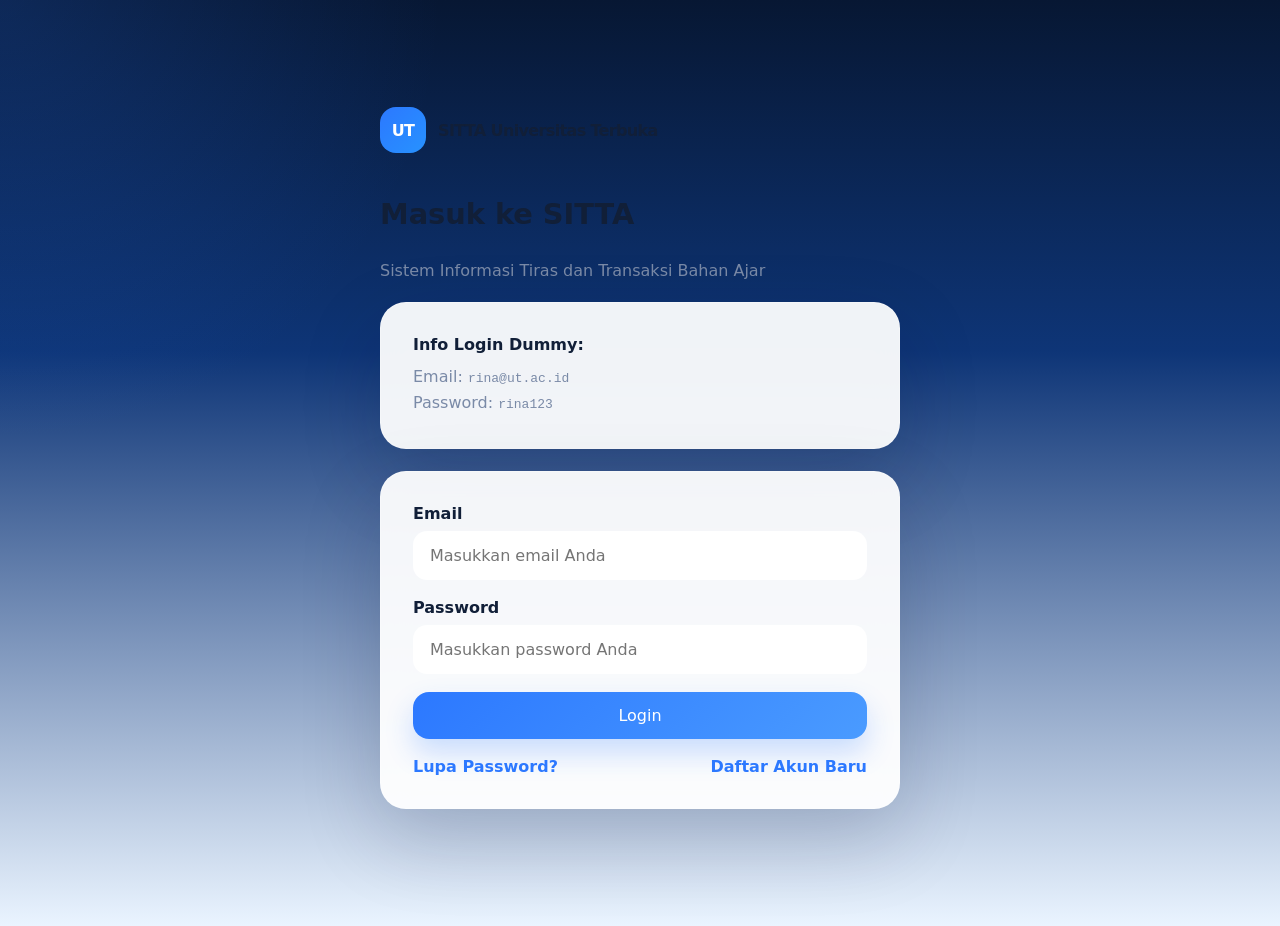
==== login.html @ 5e6911fc "Initial commit: SITTA UT website with login, dashboard, tracking, and stock management" ====
<!doctype html>
<html lang="id">
  <head>
    <meta charset="UTF-8" />
    <meta name="viewport" content="width=device-width, initial-scale=1.0" />
    <title>Login SITTA UT</title>
    <link rel="stylesheet" href="css/styles.css" />
  </head>
  <body data-page="login">
    <div class="container">
      <div class="auth-layout">
        <div class="auth-card">
          <div class="site-brand">
            <span class="brand-mark">UT</span>
            <span>SITTA Universitas Terbuka</span>
          </div>

          <h2 class="page-title">Masuk ke SITTA</h2>
          <p class="subtitle">
            Sistem Informasi Tiras dan Transaksi Bahan Ajar
          </p>

          <div class="panel auth-info">
            <strong>Info Login Dummy:</strong>
            <p>Email: <code>rina@ut.ac.id</code></p>
            <p>Password: <code>rina123</code></p>
          </div>

          <div class="panel">
            <form id="login-form" class="form-grid">
              <div class="input-group">
                <label for="email">Email</label>
                <input
                  id="email"
                  type="email"
                  placeholder="Masukkan email Anda"
                  required
                />
              </div>
              <div class="input-group">
                <label for="password">Password</label>
                <input
                  id="password"
                  type="password"
                  placeholder="Masukkan password Anda"
                  required
                />
              </div>
              <button type="submit" class="btn btn-primary">Login</button>
            </form>
            <div class="auth-links">
              <a href="#" id="show-forgot">Lupa Password?</a>
              <a href="#" id="show-register">Daftar Akun Baru</a>
            </div>
          </div>
        </div>
      </div>
    </div>

    <div id="modal-forgot" class="modal-backdrop">
      <div class="modal">
        <button class="modal-close">×</button>
        <h3>Reset Password</h3>
        <p>Masukkan email Anda untuk menerima instruksi reset password.</p>
        <form class="form-grid">
          <div class="input-group">
            <label for="forgot-email">Email UT</label>
            <input
              id="forgot-email"
              type="email"
              placeholder="email@ut.ac.id"
            />
          </div>
          <button
            type="button"
            class="btn btn-primary"
            onclick="
              alert(
                'Instruksi reset password telah dikirim ke email Anda (simulasi).',
              )
            "
          >
            Kirim Instruksi
          </button>
        </form>
      </div>
    </div>

    <div id="modal-register" class="modal-backdrop">
      <div class="modal">
        <button class="modal-close">×</button>
        <h3>Daftar Akun Baru</h3>
        <p>Isi nama, email, dan password untuk membuat akun demo.</p>
        <form class="form-grid">
          <div class="input-group">
            <label for="register-name">Nama Lengkap</label>
            <input id="register-name" type="text" placeholder="Nama lengkap" />
          </div>
          <div class="input-group">
            <label for="register-email">Email UT</label>
            <input
              id="register-email"
              type="email"
              placeholder="email@ut.ac.id"
            />
          </div>
          <div class="input-group">
            <label for="register-password">Password</label>
            <input
              id="register-password"
              type="password"
              placeholder="Buat password"
            />
          </div>
          <button
            type="button"
            class="btn btn-primary"
            onclick="
              alert(
                'Pendaftaran berhasil. Sekarang Anda bisa login dengan akun demo!',
              )
            "
          >
            Daftar
          </button>
        </form>
      </div>
    </div>

    <script src="js/data.js"></script>
    <script src="js/app.js"></script>
  </body>
</html>
---- css/styles.css ----
:root {
  --bg: #071733;
  --bg-soft: #0d3671;
  --surface: rgba(255, 255, 255, 0.94);
  --surface-strong: rgba(255, 255, 255, 0.86);
  --surface-alt: rgba(12, 56, 112, 0.14);
  --primary: #2c78ff;
  --primary-soft: #d9e9ff;
  --secondary: #32d5c7;
  --accent: #ff8a42;
  --text: #111f38;
  --text-soft: #5f738e;
  --muted: #7a8aa7;
  --danger: #e54448;
  --success: #2f8f64;
  --border: rgba(255, 255, 255, 0.24);
  --shadow: 0 30px 80px rgba(2, 17, 57, 0.18);
}

* {
  box-sizing: border-box;
}

html {
  font-family:
    "Inter",
    system-ui,
    -apple-system,
    BlinkMacSystemFont,
    "Segoe UI",
    sans-serif;
  background:
    radial-gradient(
      circle at top left,
      rgba(44, 120, 255, 0.18),
      transparent 28%
    ),
    linear-gradient(180deg, #071733 0%, #0e3577 38%, #eaf4ff 100%);
  color: var(--text);
}

body {
  margin: 0;
  min-height: 100vh;
  -webkit-font-smoothing: antialiased;
  background-attachment: fixed;
}

a {
  color: inherit;
  text-decoration: none;
}

button,
input,
select,
textarea {
  font: inherit;
}

.container {
  width: min(1140px, calc(100% - 30px));
  margin: 0 auto;
  padding: 32px 0 42px;
}

.auth-layout {
  min-height: calc(100vh - 48px);
  display: grid;
  place-items: center;
  padding: 40px 0;
}

.auth-card {
  width: min(520px, 100%);
  display: grid;
  gap: 22px;
}

.auth-info {
  background: var(--surface-strong);
  border: 1px solid rgba(14, 90, 168, 0.12);
}

.auth-info strong {
  display: block;
  margin-bottom: 10px;
  color: var(--text);
}

.auth-info p {
  margin: 0;
  color: var(--muted);
  line-height: 1.6;
}

.auth-links {
  display: flex;
  justify-content: space-between;
  gap: 14px;
  margin-top: 18px;
}

.auth-links a {
  color: var(--primary);
  font-weight: 600;
}

.page-card,
.panel {
  background: var(--surface);
  border: 1px solid var(--border);
  border-radius: 26px;
  box-shadow: var(--shadow);
  backdrop-filter: blur(14px);
}

.hero,
.panel {
  padding: 32px;
}

.site-brand {
  display: inline-flex;
  align-items: center;
  gap: 12px;
  margin-bottom: 24px;
}

.site-brand span {
  display: block;
  font-weight: 700;
  letter-spacing: -0.04em;
}

.site-brand .brand-mark {
  width: 46px;
  height: 46px;
  display: grid;
  place-items: center;
  border-radius: 16px;
  background: linear-gradient(135deg, var(--primary), #2792ff);
  color: white;
  font-weight: 700;
}

.header-row {
  display: flex;
  justify-content: space-between;
  align-items: center;
  gap: 16px;
  flex-wrap: wrap;
}

.page-title {
  margin: 0;
  font-size: clamp(1.8rem, 2vw, 2.4rem);
  line-height: 1.05;
}

.subtitle {
  margin: 10px 0 0;
  color: var(--muted);
  max-width: 680px;
}

.card-grid {
  display: grid;
  gap: 18px;
  grid-template-columns: repeat(auto-fit, minmax(220px, 1fr));
}

.menu-grid {
  display: grid;
  gap: 18px;
  grid-template-columns: repeat(auto-fit, minmax(180px, 1fr));
}

.card,
.menu-card,
.status-card,
.info-card {
  background: var(--surface-strong);
  border-radius: 20px;
  padding: 20px;
  border: 1px solid transparent;
}

.card strong,
.status-card strong {
  display: block;
  margin-bottom: 12px;
  font-size: 0.95rem;
  color: var(--muted);
}

.card .value,
.status-card .value,
.info-card .value {
  font-size: 2rem;
  font-weight: 700;
  color: var(--text);
}

.menu-card {
  border: 1px solid var(--border);
  transition:
    transform 0.2s ease,
    border-color 0.2s ease;
}

.menu-card:hover {
  transform: translateY(-2px);
  border-color: rgba(14, 90, 168, 0.18);
}

.menu-card h3 {
  margin: 0 0 10px;
  font-size: 1.05rem;
}

.menu-card p {
  margin: 0;
  color: var(--muted);
}

.btn,
.btn-link {
  display: inline-flex;
  align-items: center;
  justify-content: center;
  gap: 10px;
  border: none;
  border-radius: 16px;
  padding: 14px 20px;
  cursor: pointer;
  transition:
    transform 0.2s ease,
    box-shadow 0.2s ease,
    background-color 0.2s ease;
}

.btn:hover,
.btn-link:hover {
  transform: translateY(-1px);
  box-shadow: 0 18px 32px rgba(44, 120, 255, 0.18);
}

.btn-primary {
  background: linear-gradient(135deg, var(--primary), #4a9bff);
  color: white;
  box-shadow: 0 14px 28px rgba(44, 120, 255, 0.24);
}

.btn-secondary {
  background: rgba(255, 255, 255, 0.86);
  color: var(--text);
  border: 1px solid rgba(255, 255, 255, 0.75);
}

.btn-tertiary {
  background: transparent;
  color: white;
  border: 1px solid rgba(255, 255, 255, 0.45);
}

.btn-danger {
  background: var(--danger);
  color: white;
}

.main-nav {
  display: flex;
  flex-wrap: wrap;
  gap: 12px;
  margin-bottom: 24px;
}

.main-nav a {
  padding: 14px 18px;
  background: rgba(255, 255, 255, 0.85);
  border: 1px solid rgba(255, 255, 255, 0.7);
  border-radius: 18px;
  color: var(--text);
  font-weight: 600;
}

.main-nav a.active,
.main-nav a:hover {
  background: var(--primary-soft);
  border-color: rgba(44, 120, 255, 0.55);
}

.form-grid {
  display: grid;
  gap: 18px;
}

.input-group {
  display: grid;
  gap: 8px;
}

label {
  font-weight: 600;
}

input,
select,
textarea {
  width: 100%;
  border: 1px solid var(--border);
  border-radius: 14px;
  padding: 14px 16px;
  background: white;
  color: var(--text);
}

input:focus,
select:focus,
textarea:focus {
  outline: none;
  border-color: var(--primary);
  box-shadow: 0 0 0 3px rgba(14, 90, 168, 0.12);
}

.grid-2 {
  display: grid;
  gap: 16px;
  grid-template-columns: 1fr 1fr;
}

.list-box {
  display: grid;
  gap: 12px;
}

.list-item {
  background: var(--surface-strong);
  border-radius: 16px;
  padding: 18px;
  border: 1px solid var(--border);
}

.list-item span {
  display: block;
  color: var(--muted);
}

.table-wrapper {
  overflow-x: auto;
}

table {
  width: 100%;
  border-collapse: separate;
  border-spacing: 0 10px;
  min-width: 720px;
}

thead {
  background: transparent;
}

th,
td {
  text-align: left;
  padding: 16px 18px;
  border-bottom: none;
}

th {
  font-weight: 700;
  color: var(--text-soft);
}

tbody tr {
  background: rgba(255, 255, 255, 0.95);
  border: 1px solid rgba(255, 255, 255, 0.7);
  border-radius: 18px;
}

tbody tr:hover {
  background: rgba(255, 255, 255, 1);
}

tbody tr td:first-child {
  border-top-left-radius: 18px;
  border-bottom-left-radius: 18px;
}

tbody tr td:last-child {
  border-top-right-radius: 18px;
  border-bottom-right-radius: 18px;
}

.cover-thumb {
  width: 56px;
  height: 56px;
  border-radius: 14px;
  object-fit: cover;
}

.status-pill {
  display: inline-flex;
  align-items: center;
  gap: 8px;
  padding: 8px 12px;
  border-radius: 999px;
  font-size: 0.9rem;
  font-weight: 700;
}

.status-pill.waiting {
  background: #fff4d6;
  color: #9f6c00;
}

.status-pill.in-progress {
  background: #d9f0ff;
  color: #0e5aa8;
}

.status-pill.complete {
  background: #e9f9ef;
  color: #1c7550;
}

.progress-bar {
  width: 100%;
  height: 14px;
  border-radius: 999px;
  background: var(--border);
  overflow: hidden;
}

.progress-fill {
  height: 100%;
  border-radius: 999px;
  background: linear-gradient(90deg, #0e5aa8, #3f86ff);
}

.alert {
  background: #fff2f2;
  border: 1px solid #f3c2c2;
  color: #7a2f2f;
  border-radius: 16px;
  padding: 14px 18px;
}

footer {
  color: var(--muted);
  font-size: 0.95rem;
  text-align: center;
  margin-top: 20px;
}

.hero-illustration {
  width: 100%;
  max-width: 420px;
  border-radius: 24px;
  object-fit: cover;
  display: block;
}

.modal-backdrop {
  position: fixed;
  inset: 0;
  background: rgba(18, 34, 56, 0.42);
  display: none;
  align-items: center;
  justify-content: center;
  padding: 20px;
  z-index: 50;
}

.modal-backdrop.open {
  display: flex;
}

.modal {
  width: min(560px, 100%);
  background: white;
  border-radius: 24px;
  padding: 28px;
  position: relative;
}

.modal h3 {
  margin-top: 0;
}

.modal-close {
  position: absolute;
  top: 18px;
  right: 18px;
  border: none;
  background: transparent;
  font-size: 1.2rem;
  cursor: pointer;
}

@media (max-width: 860px) {
  .grid-2 {
    grid-template-columns: 1fr;
  }

  .header-row,
  .main-nav {
    flex-direction: column;
    align-items: stretch;
  }
}

@media (max-width: 620px) {
  .hero,
  .panel {
    padding: 20px;
  }

  .container {
    padding: 16px 0 32px;
  }

  .btn,
  .btn-link {
    width: 100%;
  }

  .page-title {
    font-size: 1.9rem;
  }
}
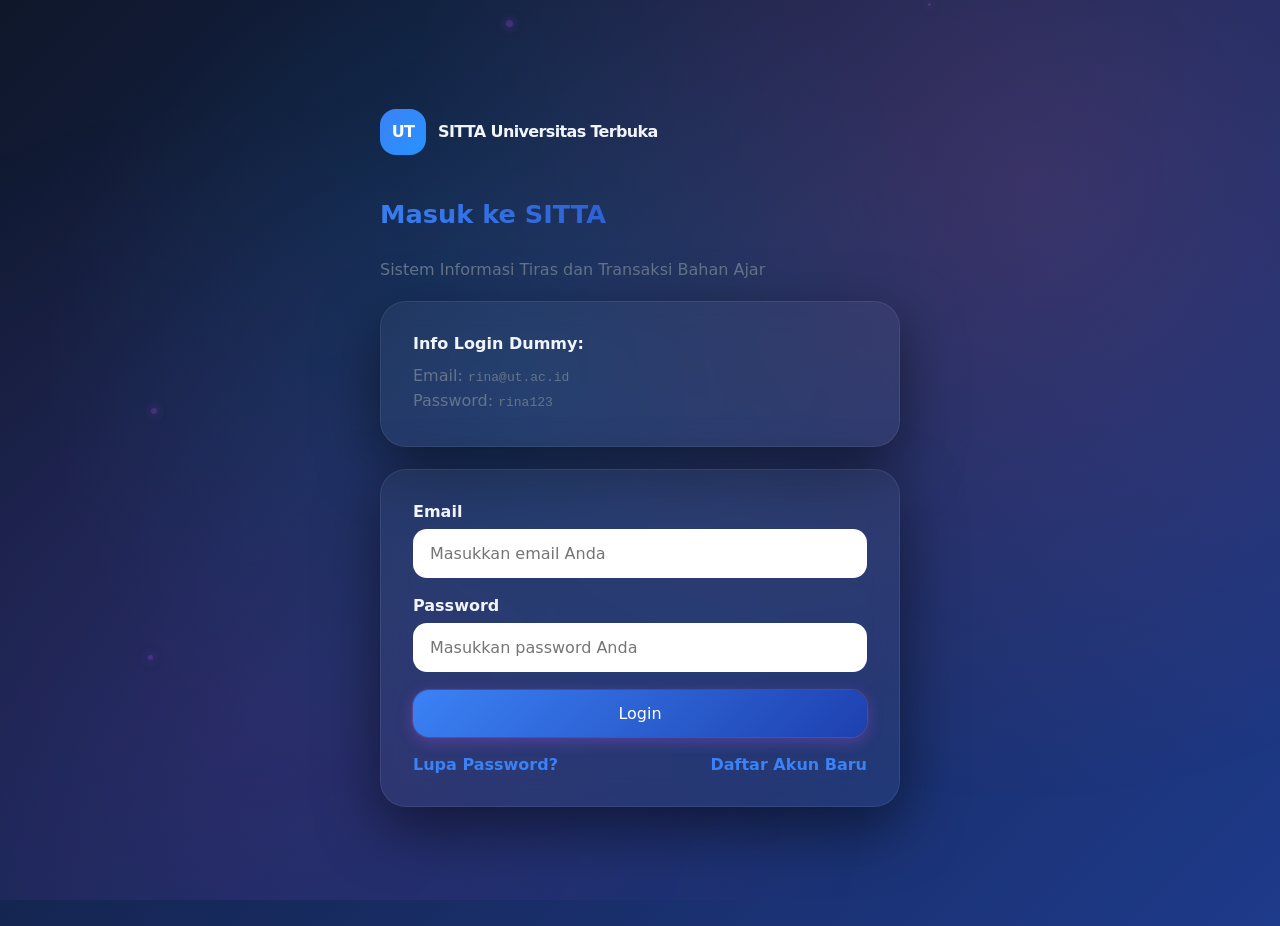
==== commit b1f282ae: "update" ====
--- a/login.html
+++ b/login.html
@@ -1,33 +1,56 @@
 <!doctype html>
 <html lang="id">
   <head>
+    <!-- Metadata halaman login -->
     <meta charset="UTF-8" />
     <meta name="viewport" content="width=device-width, initial-scale=1.0" />
     <title>Login SITTA UT</title>
+    <!-- Link ke stylesheet utama -->
     <link rel="stylesheet" href="css/styles.css" />
   </head>
   <body data-page="login">
+    <!-- Floating Particles Background -->
+    <div class="particles">
+      <div class="particle"></div>
+      <div class="particle"></div>
+      <div class="particle"></div>
+      <div class="particle"></div>
+      <div class="particle"></div>
+      <div class="particle"></div>
+      <div class="particle"></div>
+      <div class="particle"></div>
+    </div>
+    <!-- Kontainer utama halaman -->
     <div class="container">
+      <!-- Layout autentikasi -->
       <div class="auth-layout">
+        <!-- Kartu autentikasi -->
         <div class="auth-card">
+          <!-- Branding situs -->
           <div class="site-brand">
             <span class="brand-mark">UT</span>
             <span>SITTA Universitas Terbuka</span>
           </div>
 
+          <!-- Judul halaman -->
           <h2 class="page-title">Masuk ke SITTA</h2>
+          <!-- Subjudul -->
           <p class="subtitle">
             Sistem Informasi Tiras dan Transaksi Bahan Ajar
           </p>
 
+          <!-- Panel info login dummy -->
           <div class="panel auth-info">
             <strong>Info Login Dummy:</strong>
             <p>Email: <code>rina@ut.ac.id</code></p>
             <p>Password: <code>rina123</code></p>
           </div>
 
+          <!-- Panel form login -->
           <div class="panel">
+            <!-- Form login -->
             <form id="login-form" class="form-grid">
+              <!-- Input email -->
               <div class="input-group">
                 <label for="email">Email</label>
                 <input
@@ -37,6 +60,7 @@
                   required
                 />
               </div>
+              <!-- Input password -->
               <div class="input-group">
                 <label for="password">Password</label>
                 <input
@@ -46,8 +70,11 @@
                   required
                 />
               </div>
+              <!-- Tombol submit -->
               <button type="submit" class="btn btn-primary">Login</button>
             </form>
+
+            <!-- Link tambahan -->
             <div class="auth-links">
               <a href="#" id="show-forgot">Lupa Password?</a>
               <a href="#" id="show-register">Daftar Akun Baru</a>
@@ -57,11 +84,13 @@
       </div>
     </div>
 
+    <!-- Modal lupa password -->
     <div id="modal-forgot" class="modal-backdrop">
       <div class="modal">
         <button class="modal-close">×</button>
         <h3>Reset Password</h3>
         <p>Masukkan email Anda untuk menerima instruksi reset password.</p>
+        <!-- Form reset password -->
         <form class="form-grid">
           <div class="input-group">
             <label for="forgot-email">Email UT</label>
@@ -86,11 +115,13 @@
       </div>
     </div>
 
+    <!-- Modal daftar akun -->
     <div id="modal-register" class="modal-backdrop">
       <div class="modal">
         <button class="modal-close">×</button>
         <h3>Daftar Akun Baru</h3>
         <p>Isi nama, email, dan password untuk membuat akun demo.</p>
+        <!-- Form pendaftaran -->
         <form class="form-grid">
           <div class="input-group">
             <label for="register-name">Nama Lengkap</label>
@@ -127,6 +158,7 @@
       </div>
     </div>
 
+    <!-- Script data dan aplikasi -->
     <script src="js/data.js"></script>
     <script src="js/app.js"></script>
   </body>
--- a/css/styles.css
+++ b/css/styles.css
@@ -1,22 +1,39 @@
+/* 
+ * SITTA UT - Stylesheet Utama
+ * File: styles.css
+ * Deskripsi: Styling responsif untuk aplikasi dashboard SITTA UT
+ * Menggunakan CSS custom properties untuk konsistensi warna dan tema
+ */
+
+/* Variabel CSS untuk tema dan warna - MODERN DARK THEME */
 :root {
-  --bg: #071733;
-  --bg-soft: #0d3671;
-  --surface: rgba(255, 255, 255, 0.94);
-  --surface-strong: rgba(255, 255, 255, 0.86);
-  --surface-alt: rgba(12, 56, 112, 0.14);
-  --primary: #2c78ff;
-  --primary-soft: #d9e9ff;
-  --secondary: #32d5c7;
-  --accent: #ff8a42;
-  --text: #111f38;
-  --text-soft: #5f738e;
-  --muted: #7a8aa7;
-  --danger: #e54448;
-  --success: #2f8f64;
-  --border: rgba(255, 255, 255, 0.24);
-  --shadow: 0 30px 80px rgba(2, 17, 57, 0.18);
-}
-
+  --bg: #0b0f19; /* hitam kebiruan */
+  --bg-soft: #141a2a;
+  --bg-gradient: linear-gradient(135deg, #0f172a 0%, #1e3a8a 100%);
+
+  --surface: rgba(255, 255, 255, 0.04);
+  --surface-strong: rgba(255, 255, 255, 0.07);
+  --surface-alt: rgba(30, 58, 138, 0.15);
+
+  --primary: #3b82f6; /* biru kuat */
+  --primary-soft: rgba(59, 130, 246, 0.2);
+
+  --secondary: #1e40af; /* biru lebih gelap */
+  --accent: #22d3ee; /* cyan biar modern */
+
+  --text: #f1f5f9;
+  --text-soft: #94a3b8;
+  --muted: #64748b;
+
+  --danger: #ef4444;
+  --success: #22c55e;
+
+  --border: rgba(255, 255, 255, 0.08);
+
+  --shadow: 0 20px 60px rgba(0, 0, 0, 0.5);
+  --glow: 0 0 20px rgba(59, 130, 246, 0.4);
+}
+/* Reset dan aturan umum */
 * {
   box-sizing: border-box;
 }
@@ -30,13 +47,24 @@
     "Segoe UI",
     sans-serif;
   background:
+    var(--bg-gradient),
     radial-gradient(
-      circle at top left,
-      rgba(44, 120, 255, 0.18),
-      transparent 28%
+      circle at 20% 80%,
+      rgba(157, 78, 221, 0.15) 0%,
+      transparent 50%
     ),
-    linear-gradient(180deg, #071733 0%, #0e3577 38%, #eaf4ff 100%);
+    radial-gradient(
+      circle at 80% 20%,
+      rgba(255, 107, 157, 0.15) 0%,
+      transparent 50%
+    ),
+    radial-gradient(
+      circle at 40% 40%,
+      rgba(0, 212, 255, 0.1) 0%,
+      transparent 50%
+    );
   color: var(--text);
+  min-height: 100vh;
 }
 
 body {
@@ -58,12 +86,14 @@
   font: inherit;
 }
 
+/* Layout utama */
 .container {
   width: min(1140px, calc(100% - 30px));
   margin: 0 auto;
   padding: 32px 0 42px;
 }
 
+/* Layout autentikasi */
 .auth-layout {
   min-height: calc(100vh - 48px);
   display: grid;
@@ -106,6 +136,7 @@
   font-weight: 600;
 }
 
+/* Komponen kartu dan panel */
 .page-card,
 .panel {
   background: var(--surface);
@@ -120,6 +151,7 @@
   padding: 32px;
 }
 
+/* Branding situs */
 .site-brand {
   display: inline-flex;
   align-items: center;
@@ -144,6 +176,7 @@
   font-weight: 700;
 }
 
+/* Header halaman */
 .header-row {
   display: flex;
   justify-content: space-between;
@@ -154,7 +187,7 @@
 
 .page-title {
   margin: 0;
-  font-size: clamp(1.8rem, 2vw, 2.4rem);
+  font-size: clamp(1.5rem, 2vw, 2.4rem);
   line-height: 1.05;
 }
 
@@ -164,6 +197,7 @@
   max-width: 680px;
 }
 
+/* Grid kartu dan menu */
 .card-grid {
   display: grid;
   gap: 18px;
@@ -176,6 +210,7 @@
   grid-template-columns: repeat(auto-fit, minmax(180px, 1fr));
 }
 
+/* Styling kartu */
 .card,
 .menu-card,
 .status-card,
@@ -224,6 +259,7 @@
   color: var(--muted);
 }
 
+/* Tombol */
 .btn,
 .btn-link {
   display: inline-flex;
@@ -269,6 +305,7 @@
   color: white;
 }
 
+/* Navigasi utama */
 .main-nav {
   display: flex;
   flex-wrap: wrap;
@@ -291,6 +328,7 @@
   border-color: rgba(44, 120, 255, 0.55);
 }
 
+/* Form styling */
 .form-grid {
   display: grid;
   gap: 18px;
@@ -324,12 +362,14 @@
   box-shadow: 0 0 0 3px rgba(14, 90, 168, 0.12);
 }
 
+/* Grid utility */
 .grid-2 {
   display: grid;
   gap: 16px;
   grid-template-columns: 1fr 1fr;
 }
 
+/* List styling */
 .list-box {
   display: grid;
   gap: 12px;
@@ -347,6 +387,7 @@
   color: var(--muted);
 }
 
+/* Tabel styling */
 .table-wrapper {
   overflow-x: auto;
 }
@@ -401,6 +442,7 @@
   object-fit: cover;
 }
 
+/* Status dan progress */
 .status-pill {
   display: inline-flex;
   align-items: center;
@@ -440,6 +482,7 @@
   background: linear-gradient(90deg, #0e5aa8, #3f86ff);
 }
 
+/* Alert styling */
 .alert {
   background: #fff2f2;
   border: 1px solid #f3c2c2;
@@ -448,6 +491,7 @@
   padding: 14px 18px;
 }
 
+/* Footer */
 footer {
   color: var(--muted);
   font-size: 0.95rem;
@@ -455,6 +499,7 @@
   margin-top: 20px;
 }
 
+/* Ilustrasi hero */
 .hero-illustration {
   width: 100%;
   max-width: 420px;
@@ -463,6 +508,7 @@
   display: block;
 }
 
+/* Modal styling */
 .modal-backdrop {
   position: fixed;
   inset: 0;
@@ -500,6 +546,38 @@
   cursor: pointer;
 }
 
+/* Media queries untuk responsivitas - ENHANCED */
+@media (max-width: 1200px) {
+  .container {
+    width: min(95%, calc(100% - 20px));
+    padding: 24px 0 32px;
+  }
+
+  .menu-grid {
+    grid-template-columns: repeat(auto-fit, minmax(280px, 1fr));
+    gap: 20px;
+  }
+}
+
+@media (max-width: 1024px) {
+  .container {
+    width: min(95%, calc(100% - 20px));
+  }
+
+  .hero,
+  .panel {
+    padding: 28px;
+  }
+
+  .page-title {
+    font-size: 2.2rem;
+  }
+
+  .menu-grid {
+    grid-template-columns: repeat(auto-fit, minmax(250px, 1fr));
+  }
+}
+
 @media (max-width: 860px) {
   .grid-2 {
     grid-template-columns: 1fr;
@@ -509,25 +587,1003 @@
   .main-nav {
     flex-direction: column;
     align-items: stretch;
+    gap: 16px;
+  }
+
+  .main-nav {
+    margin-bottom: 32px;
+  }
+
+  .main-nav a {
+    padding: 12px 16px;
+    text-align: center;
+    font-size: 0.9rem;
+  }
+
+  .menu-grid {
+    grid-template-columns: 1fr;
+    gap: 16px;
+  }
+
+  .hero,
+  .panel {
+    padding: 24px;
+  }
+
+  .page-title {
+    font-size: 2rem;
+  }
+
+  .site-brand {
+    justify-content: center;
+    margin-bottom: 16px;
+  }
+}
+
+@media (max-width: 768px) {
+  .container {
+    padding: 20px 0 28px;
+  }
+
+  .hero,
+  .panel {
+    padding: 20px;
+  }
+
+  .page-card {
+    margin-top: 16px;
+  }
+
+  .btn {
+    padding: 12px 18px;
+    font-size: 0.9rem;
+  }
+
+  .table-wrapper {
+    overflow-x: auto;
+    -webkit-overflow-scrolling: touch;
+  }
+
+  table {
+    min-width: 600px;
+  }
+
+  .particles {
+    display: none; /* Disable particles on mobile for performance */
   }
 }
 
 @media (max-width: 620px) {
   .hero,
   .panel {
-    padding: 20px;
+    padding: 16px;
   }
 
   .container {
-    padding: 16px 0 32px;
+    padding: 16px 0 24px;
   }
 
   .btn,
   .btn-link {
     width: 100%;
+    padding: 14px 16px;
+    font-size: 0.95rem;
   }
 
   .page-title {
-    font-size: 1.9rem;
-  }
-}
+    font-size: 1.8rem;
+    line-height: 1.2;
+  }
+
+  .subtitle {
+    font-size: 0.95rem;
+  }
+
+  .site-brand {
+    gap: 8px;
+  }
+
+  .site-brand .brand-mark {
+    width: 36px;
+    height: 36px;
+    font-size: 1.2rem;
+  }
+
+  .site-brand span:last-child {
+    font-size: 1.1rem;
+  }
+
+  .card-grid {
+    grid-template-columns: 1fr;
+    gap: 12px;
+  }
+
+  .info-card {
+    order: -1; /* Move info card to top on mobile */
+  }
+
+  .auth-layout {
+    padding: 20px 0;
+  }
+
+  .auth-card {
+    gap: 16px;
+  }
+
+  .modal {
+    width: min(95%, 100%);
+    padding: 20px;
+    margin: 20px;
+  }
+}
+
+@media (max-width: 480px) {
+  .container {
+    padding: 12px 0 20px;
+  }
+
+  .hero,
+  .panel {
+    padding: 12px;
+  }
+
+  .page-title {
+    font-size: 1.6rem;
+  }
+
+  .subtitle {
+    font-size: 0.9rem;
+  }
+
+  .btn {
+    padding: 12px 14px;
+    font-size: 0.9rem;
+  }
+
+  .input-group label {
+    font-size: 0.9rem;
+  }
+
+  .input-group input,
+  .input-group select,
+  .input-group textarea {
+    padding: 12px;
+    font-size: 0.95rem;
+  }
+
+  .site-brand .brand-mark {
+    width: 32px;
+    height: 32px;
+    font-size: 1.1rem;
+  }
+
+  .site-brand span:last-child {
+    font-size: 1rem;
+  }
+}
+
+@media (max-width: 360px) {
+  .container {
+    width: calc(100% - 16px);
+  }
+
+  .page-title {
+    font-size: 1.4rem;
+  }
+
+  .btn {
+    padding: 10px 12px;
+    font-size: 0.85rem;
+  }
+}
+
+/* ===== GOD-LEVEL ANIMATIONS & ADVANCED UI ===== */
+
+/* Advanced Background with Animated Particles */
+html {
+  position: relative;
+  overflow-x: hidden;
+}
+
+html::before {
+  content: "";
+  position: fixed;
+  top: 0;
+  left: 0;
+  width: 100%;
+  height: 100%;
+  background:
+    radial-gradient(
+      circle at 20% 80%,
+      rgba(157, 78, 221, 0.15) 0%,
+      transparent 50%
+    ),
+    radial-gradient(
+      circle at 80% 20%,
+      rgba(255, 107, 157, 0.15) 0%,
+      transparent 50%
+    ),
+    radial-gradient(
+      circle at 40% 40%,
+      rgba(0, 212, 255, 0.1) 0%,
+      transparent 50%
+    );
+  animation: backgroundFloat 20s ease-in-out infinite;
+  pointer-events: none;
+  z-index: -1;
+}
+
+@keyframes backgroundFloat {
+  0%,
+  100% {
+    transform: translateY(0px) rotate(0deg);
+  }
+  33% {
+    transform: translateY(-10px) rotate(1deg);
+  }
+  66% {
+    transform: translateY(10px) rotate(-1deg);
+  }
+}
+
+/* Floating Particles */
+.particles {
+  position: fixed;
+  top: 0;
+  left: 0;
+  width: 100%;
+  height: 100%;
+  pointer-events: none;
+  z-index: -1;
+}
+
+.particle {
+  position: absolute;
+  background: rgba(157, 78, 221, 0.3);
+  border-radius: 50%;
+  animation: particleFloat 15s linear infinite;
+  box-shadow: 0 0 10px rgba(157, 78, 221, 0.5);
+}
+
+.particle:nth-child(1) {
+  width: 4px;
+  height: 4px;
+  left: 10%;
+  animation-delay: 0s;
+}
+.particle:nth-child(2) {
+  width: 6px;
+  height: 6px;
+  left: 20%;
+  animation-delay: 2s;
+}
+.particle:nth-child(3) {
+  width: 3px;
+  height: 3px;
+  left: 30%;
+  animation-delay: 4s;
+}
+.particle:nth-child(4) {
+  width: 5px;
+  height: 5px;
+  left: 40%;
+  animation-delay: 6s;
+}
+.particle:nth-child(5) {
+  width: 4px;
+  height: 4px;
+  left: 50%;
+  animation-delay: 8s;
+}
+.particle:nth-child(6) {
+  width: 7px;
+  height: 7px;
+  left: 60%;
+  animation-delay: 10s;
+}
+.particle:nth-child(7) {
+  width: 3px;
+  height: 3px;
+  left: 70%;
+  animation-delay: 12s;
+}
+.particle:nth-child(8) {
+  width: 5px;
+  height: 5px;
+  left: 80%;
+  animation-delay: 14s;
+}
+
+@keyframes particleFloat {
+  0% {
+    transform: translateY(100vh) rotate(0deg);
+    opacity: 0;
+  }
+  10% {
+    opacity: 1;
+  }
+  90% {
+    opacity: 1;
+  }
+  100% {
+    transform: translateY(-100px) rotate(360deg);
+    opacity: 0;
+  }
+}
+
+/* Enhanced Glassmorphism Effects */
+.card,
+.menu-card,
+.info-card,
+.page-card {
+  backdrop-filter: blur(20px);
+  -webkit-backdrop-filter: blur(20px);
+  background: var(--surface);
+  border: 1px solid var(--border);
+  box-shadow:
+    0 8px 32px rgba(0, 0, 0, 0.3),
+    inset 0 1px 0 rgba(255, 255, 255, 0.1);
+  position: relative;
+  overflow: hidden;
+}
+
+.card::before,
+.menu-card::before,
+.info-card::before,
+.page-card::before {
+  content: "";
+  position: absolute;
+  top: 0;
+  left: -100%;
+  width: 100%;
+  height: 100%;
+  background: linear-gradient(
+    90deg,
+    transparent,
+    rgba(255, 255, 255, 0.1),
+    transparent
+  );
+  transition: left 0.5s ease;
+}
+
+.card:hover::before,
+.menu-card:hover::before,
+.info-card:hover::before,
+.page-card:hover::before {
+  left: 100%;
+}
+
+/* Advanced Button Animations */
+.btn {
+  position: relative;
+  overflow: hidden;
+  transform-style: preserve-3d;
+}
+
+.btn::before {
+  content: "";
+  position: absolute;
+  top: 50%;
+  left: 50%;
+  width: 0;
+  height: 0;
+  background: rgba(255, 255, 255, 0.3);
+  border-radius: 50%;
+  transform: translate(-50%, -50%);
+  transition:
+    width 0.6s ease,
+    height 0.6s ease;
+}
+
+.btn:hover::before {
+  width: 300px;
+  height: 300px;
+}
+
+.btn-primary {
+  background: linear-gradient(135deg, var(--primary), var(--secondary));
+  box-shadow:
+    0 4px 15px rgba(157, 78, 221, 0.4),
+    0 0 0 1px rgba(255, 255, 255, 0.1);
+}
+
+.btn-primary:hover {
+  background: linear-gradient(135deg, var(--secondary), var(--primary));
+  box-shadow:
+    0 8px 25px rgba(157, 78, 221, 0.6),
+    0 0 0 1px rgba(255, 255, 255, 0.2);
+  transform: translateY(-2px) scale(1.02);
+}
+
+/* Enhanced Navigation with Morphing Effects */
+.main-nav a {
+  position: relative;
+  overflow: hidden;
+  transition: all 0.4s cubic-bezier(0.175, 0.885, 0.32, 1.275);
+}
+
+.main-nav a::before {
+  content: "";
+  position: absolute;
+  top: 0;
+  left: -100%;
+  width: 100%;
+  height: 100%;
+  background: linear-gradient(
+    90deg,
+    transparent,
+    rgba(255, 255, 255, 0.3),
+    transparent
+  );
+  transition: left 0.5s ease;
+}
+
+.main-nav a:hover::before {
+  left: 100%;
+}
+
+.main-nav a.active {
+  background: linear-gradient(
+    135deg,
+    rgba(157, 78, 221, 0.9),
+    rgba(255, 107, 157, 0.9)
+  );
+  color: white;
+  box-shadow: 0 8px 32px rgba(157, 78, 221, 0.3);
+  transform: translateY(-2px);
+}
+
+/* Page Entrance Animations */
+.container {
+  animation: pageSlideIn 0.8s cubic-bezier(0.25, 0.46, 0.45, 0.94);
+}
+
+@keyframes pageSlideIn {
+  0% {
+    opacity: 0;
+    transform: translateY(30px);
+  }
+  100% {
+    opacity: 1;
+    transform: translateY(0);
+  }
+}
+
+/* Staggered Animation for Cards */
+.menu-grid > * {
+  animation: cardFadeInUp 0.6s ease-out both;
+}
+
+.menu-grid > *:nth-child(1) {
+  animation-delay: 0.1s;
+}
+.menu-grid > *:nth-child(2) {
+  animation-delay: 0.2s;
+}
+.menu-grid > *:nth-child(3) {
+  animation-delay: 0.3s;
+}
+.menu-grid > *:nth-child(4) {
+  animation-delay: 0.4s;
+}
+
+@keyframes cardFadeInUp {
+  0% {
+    opacity: 0;
+    transform: translateY(50px);
+  }
+  100% {
+    opacity: 1;
+    transform: translateY(0);
+  }
+}
+
+/* Enhanced Table Animations */
+tbody tr {
+  animation: rowSlideIn 0.5s ease-out both;
+}
+
+tbody tr:nth-child(1) {
+  animation-delay: 0.1s;
+}
+tbody tr:nth-child(2) {
+  animation-delay: 0.15s;
+}
+tbody tr:nth-child(3) {
+  animation-delay: 0.2s;
+}
+tbody tr:nth-child(4) {
+  animation-delay: 0.25s;
+}
+tbody tr:nth-child(5) {
+  animation-delay: 0.3s;
+}
+
+@keyframes rowSlideIn {
+  0% {
+    opacity: 0;
+    transform: translateX(-30px);
+  }
+  100% {
+    opacity: 1;
+    transform: translateX(0);
+  }
+}
+
+/* Loading Animation */
+.loading {
+  display: inline-block;
+  width: 20px;
+  height: 20px;
+  border: 3px solid rgba(255, 255, 255, 0.3);
+  border-radius: 50%;
+  border-top-color: white;
+  animation: spin 1s ease-in-out infinite;
+}
+
+@keyframes spin {
+  to {
+    transform: rotate(360deg);
+  }
+}
+
+/* Pulse Animation for Active Elements */
+@keyframes pulse {
+  0% {
+    transform: scale(1);
+  }
+  50% {
+    transform: scale(1.05);
+  }
+  100% {
+    transform: scale(1);
+  }
+}
+
+.btn-primary.active {
+  animation: pulse 2s infinite;
+}
+
+/* Text Gradient Animation */
+.page-title {
+  background: linear-gradient(
+    45deg,
+    var(--primary),
+    var(--secondary),
+    var(--accent)
+  );
+  background-size: 200% 200%;
+  -webkit-background-clip: text;
+  -webkit-text-fill-color: transparent;
+  background-clip: text;
+  animation: gradientShift 3s ease infinite;
+}
+
+@keyframes gradientShift {
+  0% {
+    background-position: 0% 50%;
+  }
+  50% {
+    background-position: 100% 50%;
+  }
+  100% {
+    background-position: 0% 50%;
+  }
+}
+
+/* Advanced Hover Effects for Menu Cards */
+.menu-card {
+  transition: all 0.4s cubic-bezier(0.175, 0.885, 0.32, 1.275);
+  transform-style: preserve-3d;
+}
+
+.menu-card:hover {
+  transform: translateY(-8px) rotateX(5deg);
+  box-shadow:
+    0 20px 40px rgba(0, 0, 0, 0.2),
+    0 0 0 1px rgba(255, 255, 255, 0.3);
+}
+
+.menu-card h3 {
+  transition: color 0.3s ease;
+}
+
+.menu-card:hover h3 {
+  color: var(--primary);
+}
+
+/* Scroll-triggered Animations */
+@keyframes fadeInUp {
+  from {
+    opacity: 0;
+    transform: translateY(30px);
+  }
+  to {
+    opacity: 1;
+    transform: translateY(0);
+  }
+}
+
+.fade-in-up {
+  animation: fadeInUp 0.6s ease-out;
+}
+
+/* Enhanced Modal Animations */
+.modal-backdrop {
+  animation: modalFadeIn 0.3s ease-out;
+}
+
+.modal {
+  animation: modalSlideIn 0.4s cubic-bezier(0.25, 0.46, 0.45, 0.94);
+}
+
+@keyframes modalFadeIn {
+  from {
+    opacity: 0;
+  }
+  to {
+    opacity: 1;
+  }
+}
+
+@keyframes modalSlideIn {
+  from {
+    opacity: 0;
+    transform: scale(0.9) translateY(-20px);
+  }
+  to {
+    opacity: 1;
+    transform: scale(1) translateY(0);
+  }
+}
+
+/* Advanced Form Animations */
+.input-group {
+  position: relative;
+  overflow: hidden;
+}
+
+.input-group::before {
+  content: "";
+  position: absolute;
+  bottom: 0;
+  left: -100%;
+  width: 100%;
+  height: 2px;
+  background: linear-gradient(90deg, var(--primary), var(--secondary));
+  transition: left 0.3s ease;
+}
+
+.input-group:focus-within::before {
+  left: 0;
+}
+
+/* Progress Bar Animation */
+.progress-bar {
+  width: 100%;
+  height: 8px;
+  background: rgba(255, 255, 255, 0.2);
+  border-radius: 4px;
+  overflow: hidden;
+}
+
+.progress-fill {
+  height: 100%;
+  background: linear-gradient(90deg, var(--primary), var(--secondary));
+  border-radius: 4px;
+  transition: width 0.8s cubic-bezier(0.25, 0.46, 0.45, 0.94);
+}
+
+/* Typing Animation for Dynamic Text */
+@keyframes typing {
+  from {
+    width: 0;
+  }
+  to {
+    width: 100%;
+  }
+}
+
+.typing {
+  overflow: hidden;
+  border-right: 2px solid var(--primary);
+  white-space: nowrap;
+  animation:
+    typing 2s steps(40, end),
+    blink-caret 0.75s step-end infinite;
+}
+
+@keyframes blink-caret {
+  from,
+  to {
+    border-color: transparent;
+  }
+  50% {
+    border-color: var(--primary);
+  }
+}
+
+/* 3D Card Flip Effect */
+.flip-card {
+  background-color: transparent;
+  perspective: 1000px;
+}
+
+.flip-card-inner {
+  position: relative;
+  width: 100%;
+  height: 100%;
+  text-align: center;
+  transition: transform 0.8s;
+  transform-style: preserve-3d;
+}
+
+.flip-card:hover .flip-card-inner {
+  transform: rotateY(180deg);
+}
+
+.flip-card-front,
+.flip-card-back {
+  position: absolute;
+  width: 100%;
+  height: 100%;
+  -webkit-backface-visibility: hidden;
+  backface-visibility: hidden;
+}
+
+.flip-card-back {
+  transform: rotateY(180deg);
+}
+
+/* Advanced Shadow Effects */
+.shadow-glow {
+  box-shadow:
+    0 0 20px rgba(44, 120, 255, 0.3),
+    0 0 40px rgba(44, 120, 255, 0.2),
+    0 0 80px rgba(44, 120, 255, 0.1);
+  animation: shadowPulse 2s ease-in-out infinite alternate;
+}
+
+@keyframes shadowPulse {
+  0% {
+    box-shadow: 0 0 20px rgba(157, 78, 221, 0.3);
+  }
+  100% {
+    box-shadow: 0 0 30px rgba(157, 78, 221, 0.5);
+  }
+}
+
+/* Smooth Page Transitions */
+body {
+  transition: opacity 0.3s ease;
+}
+
+body.fade-out {
+  opacity: 0;
+}
+
+/* Enhanced Focus States */
+input:focus,
+select:focus,
+textarea:focus {
+  outline: none;
+  box-shadow:
+    0 0 0 3px rgba(157, 78, 221, 0.3),
+    0 4px 12px rgba(157, 78, 221, 0.2);
+  border-color: var(--primary);
+  transition: all 0.3s ease;
+}
+
+/* Advanced Tooltip */
+.tooltip {
+  position: relative;
+  display: inline-block;
+}
+
+.tooltip .tooltip-text {
+  visibility: hidden;
+  width: 200px;
+  background: rgba(0, 0, 0, 0.9);
+  color: white;
+  text-align: center;
+  border-radius: 6px;
+  padding: 8px;
+  position: absolute;
+  z-index: 1;
+  bottom: 125%;
+  left: 50%;
+  margin-left: -100px;
+  opacity: 0;
+  transition: opacity 0.3s;
+}
+
+.tooltip:hover .tooltip-text {
+  visibility: visible;
+  opacity: 1;
+}
+
+/* Advanced Loading States */
+.btn.loading {
+  pointer-events: none;
+  position: relative;
+  color: transparent;
+}
+
+.btn.loading::after {
+  content: "";
+  position: absolute;
+  width: 16px;
+  height: 16px;
+  top: 50%;
+  left: 50%;
+  margin-left: -8px;
+  margin-top: -8px;
+  border: 2px solid transparent;
+  border-top: 2px solid currentColor;
+  border-radius: 50%;
+  animation: spin 1s linear infinite;
+}
+
+/* Parallax Effect */
+.parallax {
+  transform: translateZ(0);
+  will-change: transform;
+}
+
+.parallax-element {
+  transform: translateZ(0) scale(1);
+  transition: transform 0.3s ease;
+}
+
+.parallax-element:hover {
+  transform: translateZ(50px) scale(1.05);
+}
+
+/* Status Indicators */
+.status-dalam-perjalanan {
+  color: var(--primary);
+  font-weight: 600;
+}
+
+.status-dikirim {
+  color: var(--success);
+  font-weight: 600;
+}
+
+.status-menunggu-pengiriman {
+  color: var(--accent);
+  font-weight: 600;
+}
+
+.status-selesai {
+  color: var(--success);
+  font-weight: 600;
+}
+
+/* Enhanced Progress Bars */
+.progress-bar {
+  width: 100%;
+  height: 8px;
+  background: rgba(255, 255, 255, 0.2);
+  border-radius: 4px;
+  overflow: hidden;
+  margin-bottom: 4px;
+}
+
+.progress-fill {
+  height: 100%;
+  background: linear-gradient(90deg, var(--primary), var(--secondary));
+  border-radius: 4px;
+  transition: width 0.8s cubic-bezier(0.25, 0.46, 0.45, 0.94);
+  position: relative;
+}
+
+.progress-fill::after {
+  content: "";
+  position: absolute;
+  top: 0;
+  left: 0;
+  bottom: 0;
+  right: 0;
+  background: linear-gradient(
+    90deg,
+    transparent,
+    rgba(255, 255, 255, 0.3),
+    transparent
+  );
+  animation: progressShine 2s infinite;
+}
+
+@keyframes progressShine {
+  0% {
+    transform: translateX(-100%);
+  }
+  100% {
+    transform: translateX(100%);
+  }
+}
+
+/* ===== ACCESSIBILITY & RESPONSIVE ENHANCEMENTS ===== */
+
+/* Touch-friendly improvements for mobile devices */
+@media (hover: none) and (pointer: coarse) {
+  .menu-card,
+  .btn,
+  .main-nav a {
+    min-height: 44px; /* iOS recommended minimum touch target */
+    min-width: 44px;
+  }
+
+  .menu-card:hover {
+    transform: none; /* Disable hover effects on touch devices */
+  }
+
+  .btn:hover {
+    transform: none;
+  }
+
+  .main-nav a:hover {
+    transform: none;
+  }
+}
+
+/* High contrast mode support */
+@media (prefers-contrast: high) {
+  :root {
+    --surface: rgba(0, 0, 0, 0.95);
+    --border: rgba(255, 255, 255, 0.6);
+    --text-soft: #e0e0e0;
+    --text: #ffffff;
+  }
+
+  .card,
+  .menu-card,
+  .info-card,
+  .page-card {
+    border: 2px solid var(--border);
+  }
+}
+
+/* Reduced motion support for users with vestibular disorders */
+@media (prefers-reduced-motion: reduce) {
+  *,
+  *::before,
+  *::after {
+    animation-duration: 0.01ms !important;
+    animation-iteration-count: 1 !important;
+    transition-duration: 0.01ms !important;
+    scroll-behavior: auto !important;
+  }
+
+  .particles {
+    display: none !important;
+  }
+
+  .page-title {
+    animation: none !important;
+  }
+}
+
+/* Print styles */
+@media print {
+  .particles,
+  .main-nav,
+  .btn-tertiary {
+    display: none !important;
+  }
+
+  .card,
+  .menu-card,
+  .info-card,
+  .page-card {
+    box-shadow: none !important;
+    border: 1px solid #000 !important;
+    background: white !important;
+    color: black !important;
+  }
+
+  .page-title {
+    color: black !important;
+    -webkit-text-fill-color: black !important;
+  }
+}
